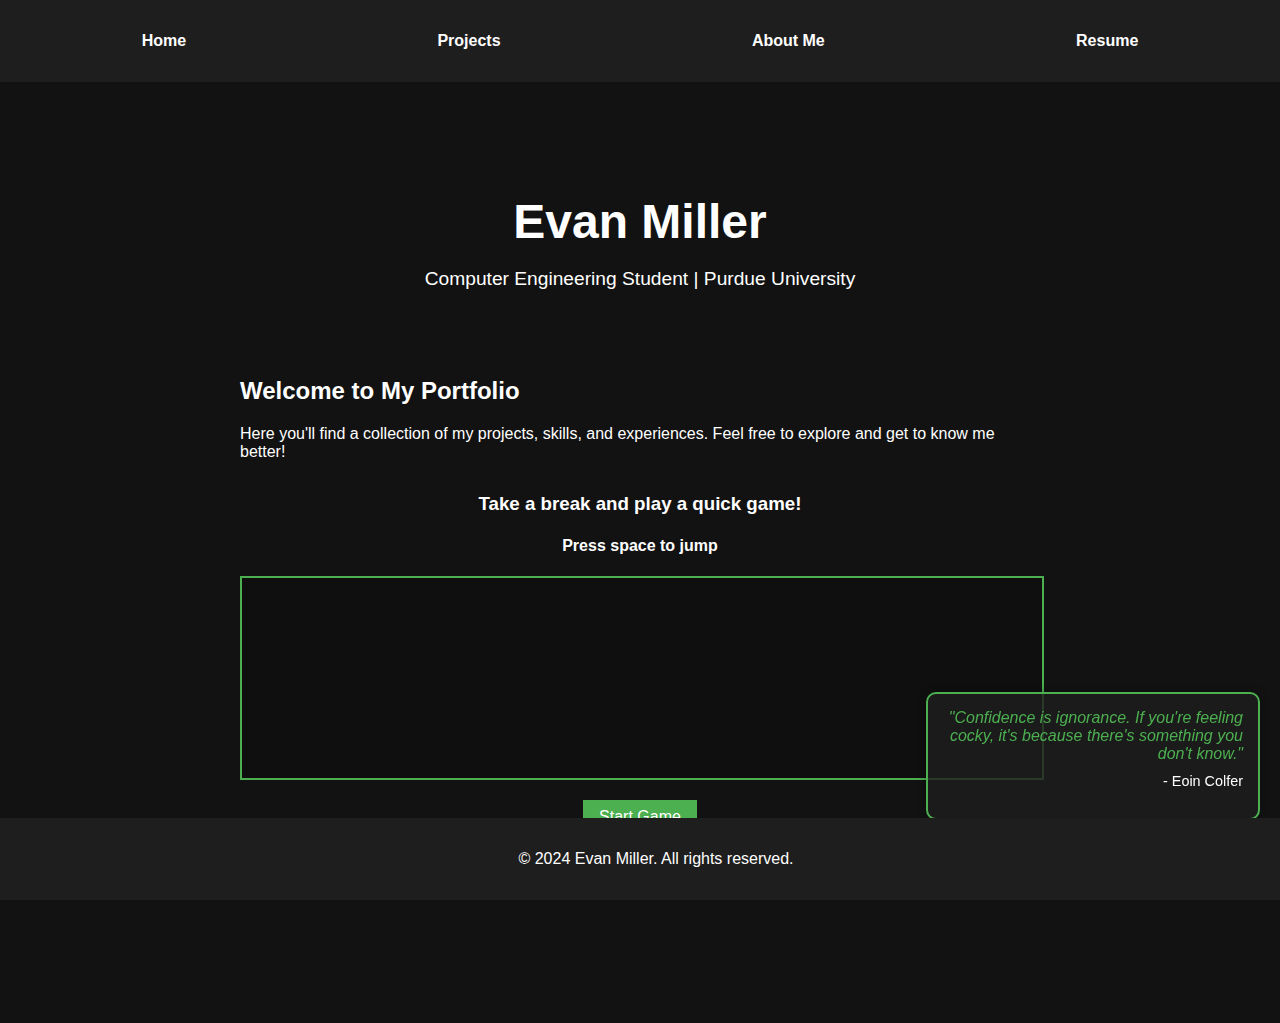
==== index.html @ 7215fd9c "Finished" ====
<!DOCTYPE html>
<html lang="en">
<head>
    <meta charset="UTF-8">
    <meta name="viewport" content="width=device-width, initial-scale=1.0">
    <title>John Doe - Computer Engineering Portfolio</title>
    <link rel="stylesheet" href="style.css">
</head>
<body>
    <nav>
        <ul>
            <li><a href="index.html" class="nav-link">Home</a></li>
            <li><a href="projects.html" class="nav-link">Projects</a></li>
            <li><a href="about.html" class="nav-link">About Me</a></li>
            <li><a href="resume.html" class="nav-link">Resume</a></li>
        </ul>
    </nav>

    <main>
        <div class="content fade-in">
            <div class="hero">
                <h1>Evan Miller</h1>
                <p>Computer Engineering Student | Purdue University</p>
            </div>
            <section>
                <h2>Welcome to My Portfolio</h2>
                <p>Here you'll find a collection of my projects, skills, and experiences. Feel free to explore and get to know me better!</p>
            </section>
            <div class="game-container">
                <h3>Take a break and play a quick game!</h3>
                <h4>Press space to jump</h4>
                <canvas id="gameCanvas" width="800" height="200"></canvas>
                <button id="startGame">Start Game</button>
                <p id="score">Score: 0</p>
            </div>
        </div>
    </main>

    <footer>
        <p>&copy; 2024 Evan Miller. All rights reserved.</p>
    </footer>

    <div class="quote-container">
        <p class="quote"></p>
        <p class="quote-author"></p>
    </div>

    <script src="script.js"></script>
</body>
</html>
---- style.css ----
/* General Styles */
body {
    font-family: Arial, sans-serif;
    background-color: #121212;
    color: #ffffff;
    margin: 0;
    padding: 0;
    transition: opacity 0.5s ease;
}

nav {
    background-color: #1e1e1e;
    padding: 1rem;
}

nav ul {
    list-style-type: none;
    padding: 0;
    display: flex;
    justify-content: space-around;
}

nav ul li a {
    color: #ffffff;
    text-decoration: none;
    font-weight: bold;
    transition: color 0.3s ease;
}

nav ul li a:hover {
    color: #4CAF50;
}

main {
    padding: 2rem;
    min-height: calc(100vh - 100px);
}

.content {
    max-width: 800px;
    margin: 0 auto;
}

footer {
    background-color: #1e1e1e;
    color: #ffffff;
    text-align: center;
    padding: 1rem;
    position: fixed;
    bottom: 0;
    width: 100%;
}

/* ... (keep the existing CSS, but replace the .quote selector with the following) ... */

.quote-container {
    position: fixed;
    bottom: 80px;
    right: 20px;
    max-width: 300px;
    background-color: rgba(30, 30, 30, 0.8);
    border: 2px solid #4CAF50;
    border-radius: 10px;
    padding: 15px;
    box-shadow: 0 0 10px rgba(0, 0, 0, 0.3);
}

.quote {
    font-style: italic;
    color: #4CAF50;
    text-align: right;
    margin: 0;
}

.quote-author {
    color: #ffffff;
    text-align: right;
    margin-top: 10px;
    font-size: 0.9em;
}

/* Add author-specific colors */
.author-pratchett { color: #FF6B6B; }
.author-riordan { color: #4ECDC4; }
.author-colfer { color: #45B7D1; }
.author-west { color: #FFA07A; }

/* Add this new style for the main content to prevent overlap with the quote */
main {
    padding: 2rem;
    min-height: calc(100vh - 180px);
    margin-bottom: 100px;
}

/* Adjust the footer to accommodate the new quote positioning */
footer {
    background-color: #1e1e1e;
    color: #ffffff;
    text-align: center;
    padding: 1rem;
    position: fixed;
    bottom: 0;
    width: 100%;
    z-index: 10;
}

/* Page-specific styles */
/* Index Page */
.hero {
    text-align: center;
    padding: 3rem 0;
}

.hero h1 {
    font-size: 3rem;
    margin-bottom: 1rem;
}

.hero p {
    font-size: 1.2rem;
}

/* Projects Page */
.project-card {
    background-color: #1e1e1e;
    padding: 1rem;
    border-radius: 5px;
    transition: transform 0.3s ease;
    display: flex;
    flex-direction: column;
}

.project-card:hover {
    transform: translateY(-5px);
}

.github-link {
    margin-top: auto;
    background-color: #4CAF50;
    color: white;
    text-decoration: none;
    padding: 0.5rem 1rem;
    border-radius: 5px;
    text-align: center;
    transition: background-color 0.3s ease;
}

.github-link:hover {
    background-color: #45a049;
}

/* About Me Page */
.skill-list {
    list-style-type: none;
    padding: 0;
}

.skill-item {
    background-color: #1e1e1e;
    margin-bottom: 10px;
    padding: 10px;
    border-radius: 5px;
    cursor: pointer;
    position: relative;
}

.skill-item:hover::after {
    content: attr(data-info);
    position: absolute;
    left: 100%;
    top: 0;
    background-color: #4CAF50;
    color: white;
    padding: 10px;
    border-radius: 5px;
    width: 200px;
    z-index: 1;
}

/* Resume Page */
.resume-grid {
    display: grid;
    grid-template-columns: repeat(auto-fit, minmax(250px, 1fr));
    gap: 2rem;
}

.resume-item {
    background-color: #1e1e1e;
    padding: 1rem;
    border-radius: 5px;
    transition: all 0.3s ease;
    opacity: 0;
    transform: scale(0.9);
}

.resume-item h3 {
    color: #4CAF50;
}

.resume-item ul {
    padding-left: 20px;
}

@keyframes popIn {
    0% {
        opacity: 0;
        transform: scale(0.9);
    }
    100% {
        opacity: 1;
        transform: scale(1);
    }
}

.resume-item.animate {
    animation: popIn 0.5s ease forwards;
}

/* Animations */
@keyframes fadeIn {
    from { opacity: 0; }
    to { opacity: 1; }
}

.fade-in {
    animation: fadeIn 1s ease-in;
}

/* Game */
.game-container {
    margin-top: 2rem;
    text-align: center;
}

#gameCanvas {
    border: 2px solid #4CAF50;
    background-color: #0f0f0f;
}

#startGame {
    margin-top: 1rem;
    padding: 0.5rem 1rem;
    font-size: 1rem;
    background-color: #4CAF50;
    color: white;
    border: none;
    cursor: pointer;
    transition: background-color 0.3s ease;
}

#startGame:hover {
    background-color: #45a049;
}

#score {
    margin-top: 1rem;
    font-size: 1.2rem;
}
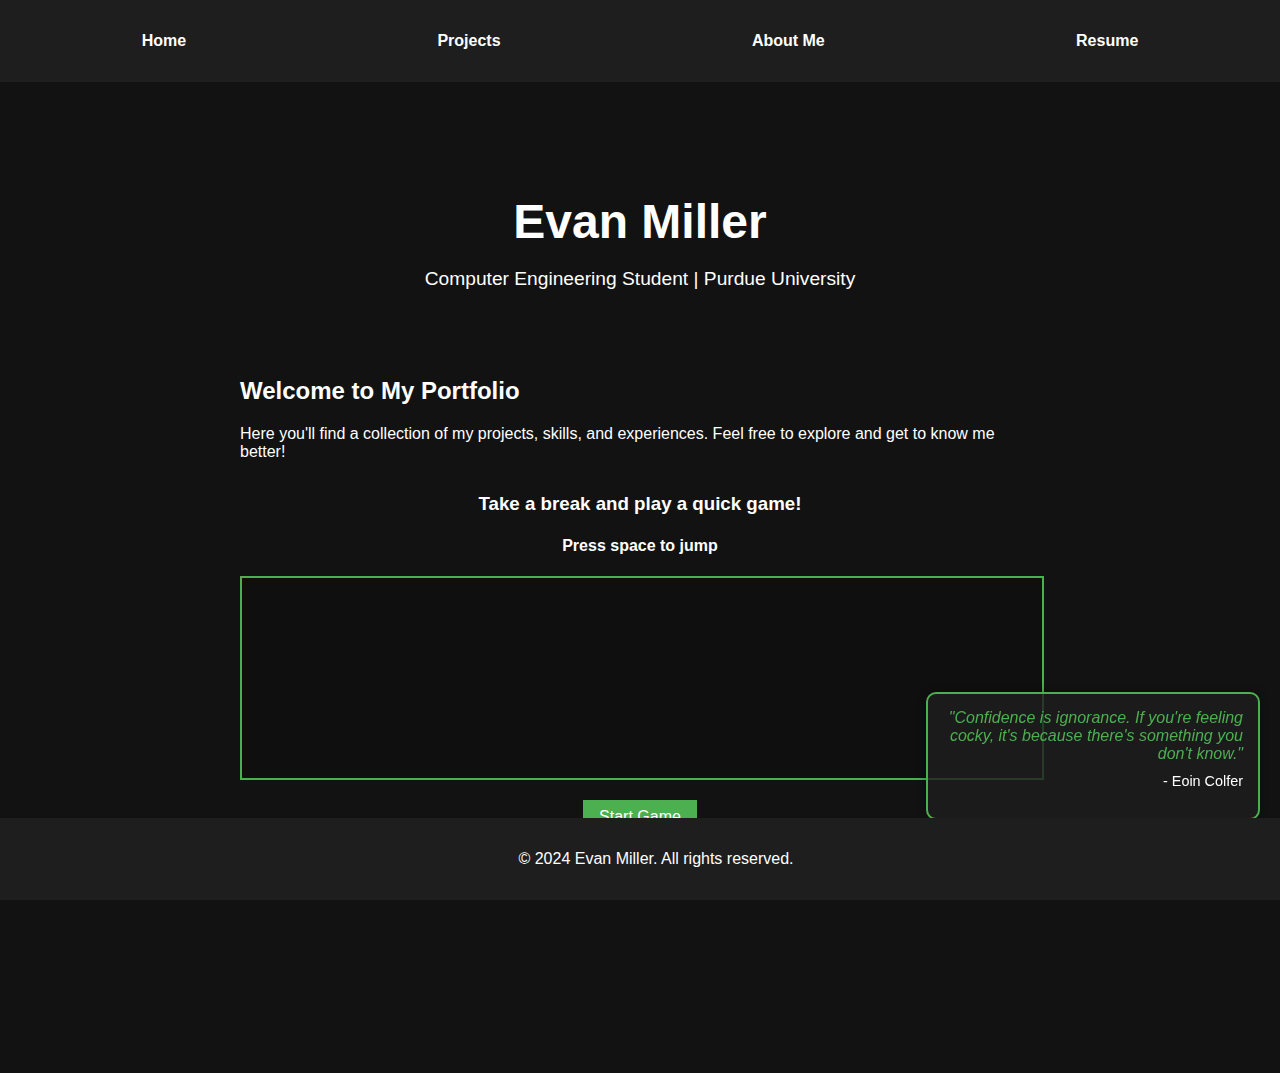
==== commit 2fdc730b: "UI updates" ====
--- a/index.html
+++ b/index.html
@@ -3,7 +3,7 @@
 <head>
     <meta charset="UTF-8">
     <meta name="viewport" content="width=device-width, initial-scale=1.0">
-    <title>John Doe - Computer Engineering Portfolio</title>
+    <title>Evan Miller - Computer Engineering Portfolio</title>
     <link rel="stylesheet" href="style.css">
 </head>
 <body>
@@ -35,7 +35,7 @@
             </div>
         </div>
     </main>
-
+    <div style="height: 50px;"></div>
     <footer>
         <p>&copy; 2024 Evan Miller. All rights reserved.</p>
     </footer>
--- a/style.css
+++ b/style.css
@@ -51,7 +51,6 @@
     width: 100%;
 }
 
-/* ... (keep the existing CSS, but replace the .quote selector with the following) ... */
 
 .quote-container {
     position: fixed;
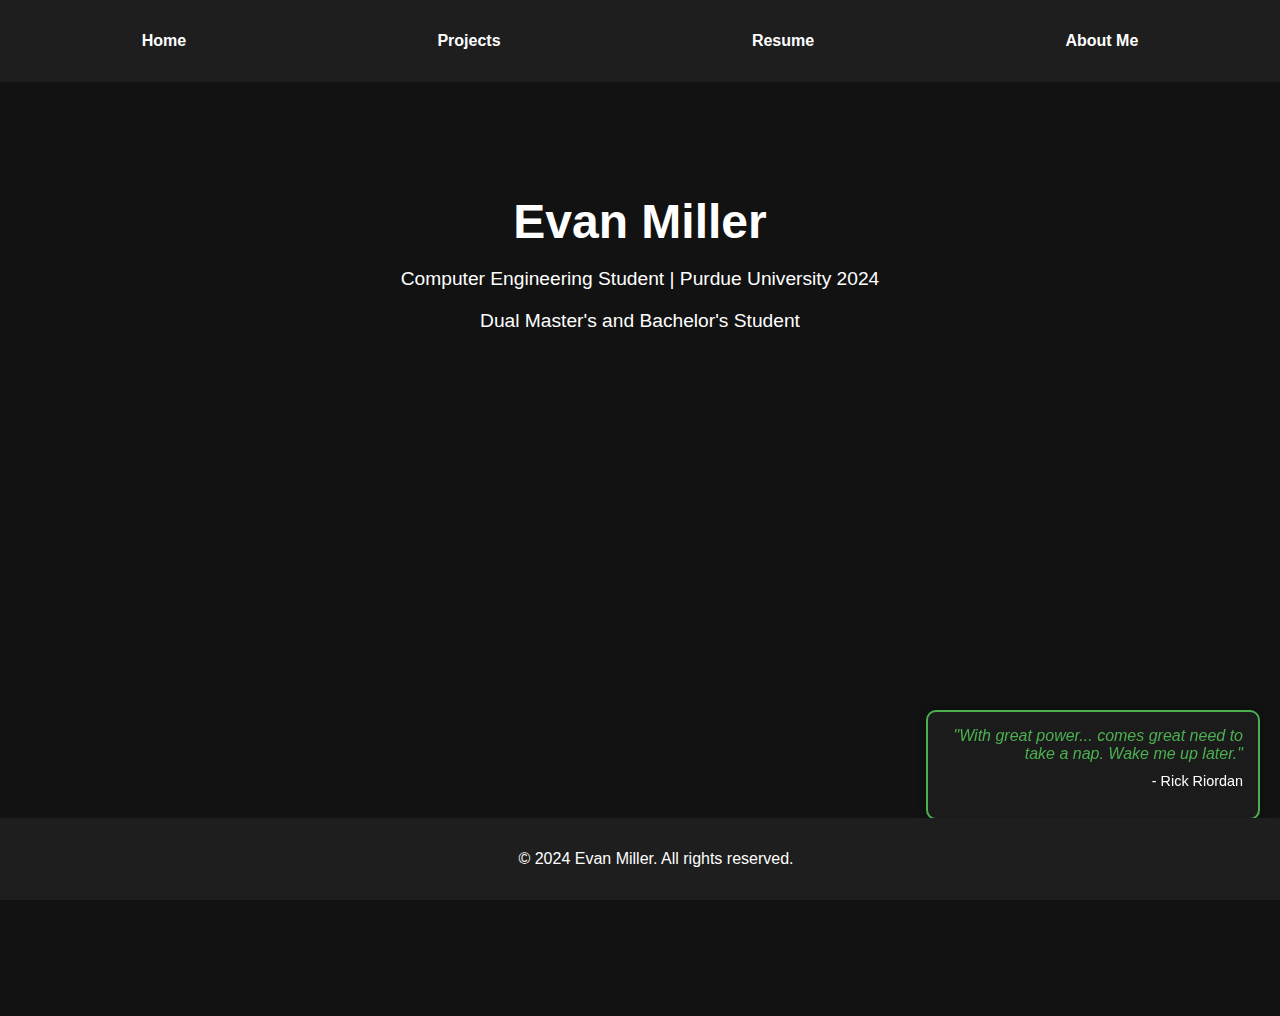
==== commit 7480834f: "Big changes" ====
--- a/index.html
+++ b/index.html
@@ -11,8 +11,8 @@
         <ul>
             <li><a href="index.html" class="nav-link">Home</a></li>
             <li><a href="projects.html" class="nav-link">Projects</a></li>
+            <li><a href="resume.html" class="nav-link">Resume</a></li>
             <li><a href="about.html" class="nav-link">About Me</a></li>
-            <li><a href="resume.html" class="nav-link">Resume</a></li>
         </ul>
     </nav>
 
@@ -20,19 +20,10 @@
         <div class="content fade-in">
             <div class="hero">
                 <h1>Evan Miller</h1>
-                <p>Computer Engineering Student | Purdue University</p>
+                <p>Computer Engineering Student | Purdue University 2024</p>
+                <p>Dual Master's and Bachelor's Student</p>
             </div>
-            <section>
-                <h2>Welcome to My Portfolio</h2>
-                <p>Here you'll find a collection of my projects, skills, and experiences. Feel free to explore and get to know me better!</p>
-            </section>
-            <div class="game-container">
-                <h3>Take a break and play a quick game!</h3>
-                <h4>Press space to jump</h4>
-                <canvas id="gameCanvas" width="800" height="200"></canvas>
-                <button id="startGame">Start Game</button>
-                <p id="score">Score: 0</p>
-            </div>
+            
         </div>
     </main>
     <div style="height: 50px;"></div>
--- a/style.css
+++ b/style.css
@@ -7,6 +7,51 @@
     padding: 0;
     transition: opacity 0.5s ease;
 }
+
+
+.box {
+    width: 50vw;
+    height: 50vw; 
+    max-width: 1000px; 
+    max-height: 500px; 
+    background-color: #3498db;
+    border-radius: 10px;
+    cursor: pointer;
+    position: relative; 
+    overflow: hidden; 
+}
+
+/* Media Query for smaller screens */
+@media (max-width: 600px) {
+    .box {
+      width: 80vw; /* Larger width for smaller screens */
+      height: 80vw; /* Maintain square aspect ratio */
+    }
+  
+    .expandableImage {
+      width: 30%; /* Increase the initial size of the image */
+      height: 30%; /* Increase the initial size of the image */
+    }
+}
+  
+#imageContainer {
+    position: absolute;
+    top: 0;
+    left: 0;
+    width: 100%;
+    height: 100%;
+}
+
+.expandableImage {
+    display: none;
+    position: absolute;
+    width: 100px;
+    height: 100px;
+    border-radius: 10px;
+    transition: transform 0.5s ease-in-out, width 0.5s ease-in-out, height 0.5s ease-in-out;
+    cursor: grab;
+}
+  
 
 nav {
     background-color: #1e1e1e;
@@ -78,20 +123,17 @@
     font-size: 0.9em;
 }
 
-/* Add author-specific colors */
 .author-pratchett { color: #FF6B6B; }
 .author-riordan { color: #4ECDC4; }
 .author-colfer { color: #45B7D1; }
 .author-west { color: #FFA07A; }
 
-/* Add this new style for the main content to prevent overlap with the quote */
 main {
     padding: 2rem;
     min-height: calc(100vh - 180px);
     margin-bottom: 100px;
 }
 
-/* Adjust the footer to accommodate the new quote positioning */
 footer {
     background-color: #1e1e1e;
     color: #ffffff;
@@ -103,7 +145,6 @@
     z-index: 10;
 }
 
-/* Page-specific styles */
 /* Index Page */
 .hero {
     text-align: center;
@@ -174,6 +215,46 @@
     border-radius: 5px;
     width: 200px;
     z-index: 1;
+}
+
+.button {
+    display: inline-block;
+    width: 40px;
+    height: 40px;
+    margin: 5px;
+    border-radius: 50%;
+    background-color: #f0f0f0;
+    text-align: center;
+    line-height: 40px;
+    text-decoration: none;
+    color: #000;
+    font-size: 20px;
+    transition: background-color 0.3s;
+}
+
+.button:hover {
+    background-color: #ddd;
+}
+
+.linkedin {
+    background-color: #0077b5;
+    color: white;
+}
+
+.email {
+    background-color: #d14836;
+    color: white;
+}
+
+.github {
+    background-color: #333;
+    color: white;
+}
+
+.button img {
+    width: 20px;
+    height: 20px;
+    vertical-align: middle;
 }
 
 /* Resume Page */
@@ -215,7 +296,6 @@
     animation: popIn 0.5s ease forwards;
 }
 
-/* Animations */
 @keyframes fadeIn {
     from { opacity: 0; }
     to { opacity: 1; }
@@ -225,33 +305,3 @@
     animation: fadeIn 1s ease-in;
 }
 
-/* Game */
-.game-container {
-    margin-top: 2rem;
-    text-align: center;
-}
-
-#gameCanvas {
-    border: 2px solid #4CAF50;
-    background-color: #0f0f0f;
-}
-
-#startGame {
-    margin-top: 1rem;
-    padding: 0.5rem 1rem;
-    font-size: 1rem;
-    background-color: #4CAF50;
-    color: white;
-    border: none;
-    cursor: pointer;
-    transition: background-color 0.3s ease;
-}
-
-#startGame:hover {
-    background-color: #45a049;
-}
-
-#score {
-    margin-top: 1rem;
-    font-size: 1.2rem;
-}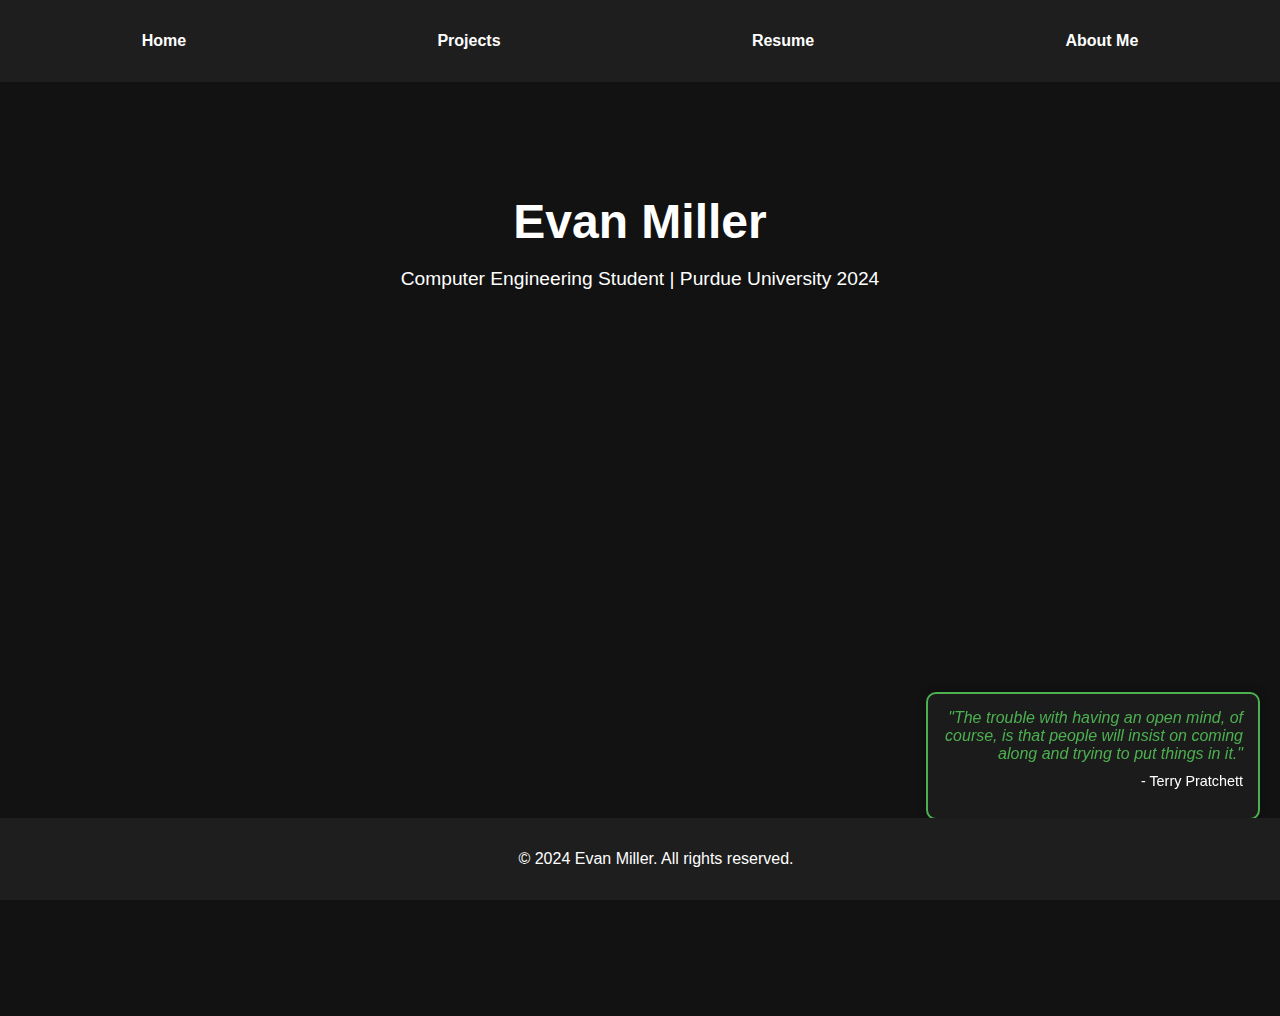
==== commit 219f481b: "Changes" ====
--- a/index.html
+++ b/index.html
@@ -21,7 +21,6 @@
             <div class="hero">
                 <h1>Evan Miller</h1>
                 <p>Computer Engineering Student | Purdue University 2024</p>
-                <p>Dual Master's and Bachelor's Student</p>
             </div>
             
         </div>
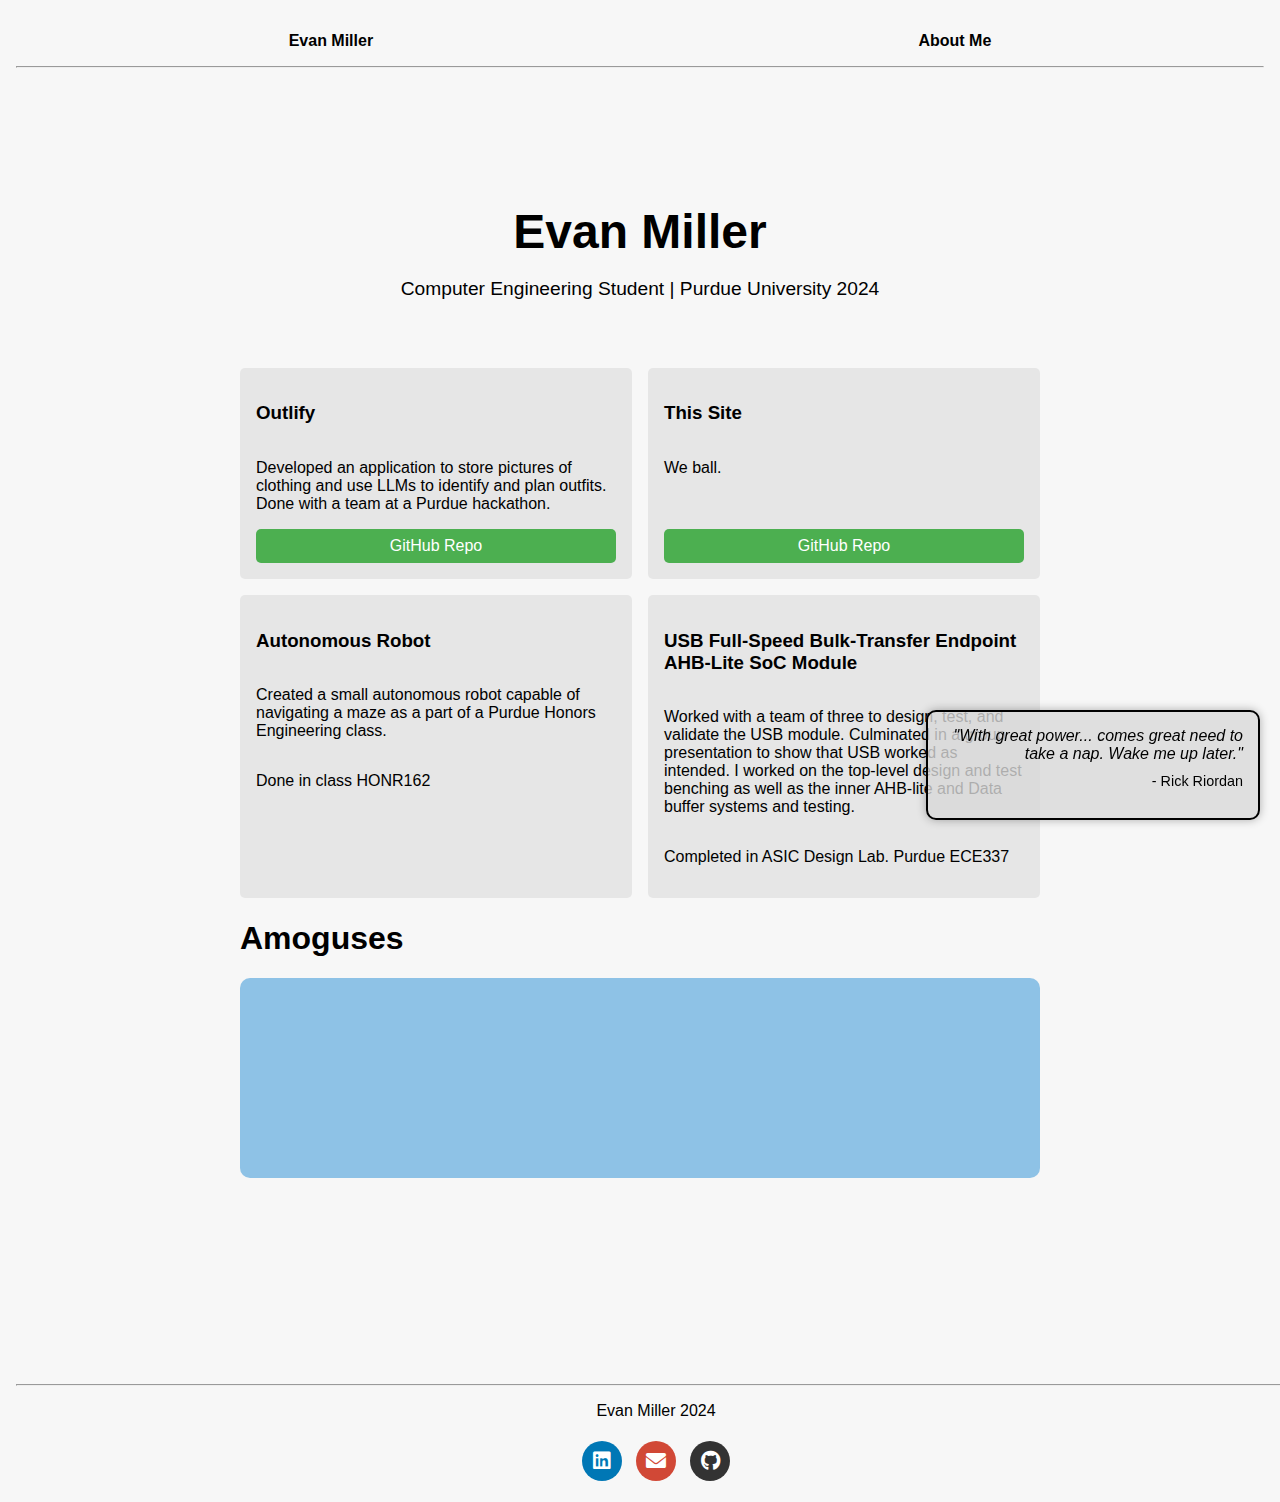
==== commit e28682b4: "were so back" ====
--- a/index.html
+++ b/index.html
@@ -3,19 +3,19 @@
 <head>
     <meta charset="UTF-8">
     <meta name="viewport" content="width=device-width, initial-scale=1.0">
-    <title>Evan Miller - Computer Engineering Portfolio</title>
+    <title>Computer Engineering Portfolio</title>
     <link rel="stylesheet" href="style.css">
+    <link rel="stylesheet" href="https://cdnjs.cloudflare.com/ajax/libs/font-awesome/6.0.0-beta3/css/all.min.css">
 </head>
 <body>
     <nav>
         <ul>
-            <li><a href="index.html" class="nav-link">Home</a></li>
-            <li><a href="projects.html" class="nav-link">Projects</a></li>
-            <li><a href="resume.html" class="nav-link">Resume</a></li>
+            <li><a href="index.html" class="nav-link">Evan Miller</a></li>
             <li><a href="about.html" class="nav-link">About Me</a></li>
         </ul>
+        <hr>
     </nav>
-
+    
     <main>
         <div class="content fade-in">
             <div class="hero">
@@ -24,10 +24,53 @@
             </div>
             
         </div>
+        <div class="content fade-in">
+            <div class="project-grid">
+                <div class="project-card">
+                    <h3>Outlify</h3>
+                    <p>Developed an application to store pictures of clothing and use LLMs to identify and plan outfits. Done with a team at a Purdue hackathon.</p>
+                    <a href="https://github.com/sdrshn-nmbr/Outlify" class="github-link" target="_blank">GitHub Repo</a>
+                </div>
+                <div class="project-card">
+                    <h3>This Site</h3>
+                    <p>We ball.</p>
+                    <a href="https://github.com/evanmiller620/evanmiller620.github.io" class="github-link" target="_blank">GitHub Repo</a>
+                </div>
+                <div class="project-card">
+                    <h3>Autonomous Robot</h3>
+                    <p>Created a small autonomous robot capable of navigating a maze as a part of a Purdue Honors Engineering class.</p>
+                    <p>Done in class HONR162</p>
+                </div>
+                <div class="project-card">
+                    <h3>USB Full-Speed Bulk-Transfer Endpoint AHB-Lite SoC Module</h3>
+                    <p>Worked with a team of three to design, test, and validate the USB module. Culminated in a group presentation to show that USB worked as intended. I worked on the top-level design and test benching as well as the inner AHB-lite and Data buffer systems and testing.</p>
+                    <p >Completed in ASIC Design Lab. Purdue ECE337</p>
+                </div>
+            </div>
+            <h1>Amoguses</h1>
+            <div class="box" id="clickableBox">
+                <div id="imageContainer">
+                  <img src="image1.png" alt="Gojo" class="expandableImage">
+                  <img src="image2.png" alt="Shikanoko" class="expandableImage">
+                  <img src="image3.png" alt="amogus" class="expandableImage">
+                  <img src="image4.png" alt="amogus" class="expandableImage">
+                </div>
+            </div>
+        </div>
     </main>
     <div style="height: 50px;"></div>
     <footer>
-        <p>&copy; 2024 Evan Miller. All rights reserved.</p>
+        <hr>
+        <p>Evan Miller 2024</p>
+        <a href="https://www.linkedin.com/in/evan-miller-profile/" class="button linkedin" target="_blank">
+            <i class="fab fa-linkedin"></i>
+        </a>
+        <a href="mailto:evanlmiller20@gmail.com" class="button email" target="_blank">
+            <i class="fas fa-envelope"></i>
+        </a>
+        <a href="https://github.com/evanmiller620" class="button github" target="_blank">
+            <i class="fab fa-github"></i>
+        </a>
     </footer>
 
     <div class="quote-container">
--- a/style.css
+++ b/style.css
@@ -1,20 +1,19 @@
 /* General Styles */
 body {
     font-family: Arial, sans-serif;
-    background-color: #121212;
-    color: #ffffff;
+    background-color: #f7f7f7;
+    color: #000000;
     margin: 0;
     padding: 0;
-    transition: opacity 0.5s ease;
+    /* transition: opacity 0.5s ease; */
 }
 
 
 .box {
-    width: 50vw;
     height: 50vw; 
-    max-width: 1000px; 
-    max-height: 500px; 
-    background-color: #3498db;
+    max-width: 800px; 
+    max-height: 200px; 
+    background-color: #8ec2e6;
     border-radius: 10px;
     cursor: pointer;
     position: relative; 
@@ -54,7 +53,6 @@
   
 
 nav {
-    background-color: #1e1e1e;
     padding: 1rem;
 }
 
@@ -66,7 +64,7 @@
 }
 
 nav ul li a {
-    color: #ffffff;
+    color: #000000;
     text-decoration: none;
     font-weight: bold;
     transition: color 0.3s ease;
@@ -76,9 +74,11 @@
     color: #4CAF50;
 }
 
-main {
-    padding: 2rem;
-    min-height: calc(100vh - 100px);
+.project-grid {
+    display: grid;
+    grid-template-columns: repeat(auto-fill, minmax(300px, 1fr));
+    gap: 1rem;
+
 }
 
 .content {
@@ -87,11 +87,10 @@
 }
 
 footer {
-    background-color: #1e1e1e;
-    color: #ffffff;
+    color: #000000;
     text-align: center;
     padding: 1rem;
-    position: fixed;
+    /* position: fixed; */
     bottom: 0;
     width: 100%;
 }
@@ -102,31 +101,27 @@
     bottom: 80px;
     right: 20px;
     max-width: 300px;
-    background-color: rgba(30, 30, 30, 0.8);
-    border: 2px solid #4CAF50;
+    background-color: rgba(216, 216, 216, 0.8);
+    border: 2px solid #000000;
     border-radius: 10px;
     padding: 15px;
     box-shadow: 0 0 10px rgba(0, 0, 0, 0.3);
+    z-index: 101;
 }
 
 .quote {
     font-style: italic;
-    color: #4CAF50;
+    color: #000000;
     text-align: right;
     margin: 0;
 }
 
 .quote-author {
-    color: #ffffff;
+    color: #000000;
     text-align: right;
     margin-top: 10px;
     font-size: 0.9em;
 }
-
-.author-pratchett { color: #FF6B6B; }
-.author-riordan { color: #4ECDC4; }
-.author-colfer { color: #45B7D1; }
-.author-west { color: #FFA07A; }
 
 main {
     padding: 2rem;
@@ -134,16 +129,6 @@
     margin-bottom: 100px;
 }
 
-footer {
-    background-color: #1e1e1e;
-    color: #ffffff;
-    text-align: center;
-    padding: 1rem;
-    position: fixed;
-    bottom: 0;
-    width: 100%;
-    z-index: 10;
-}
 
 /* Index Page */
 .hero {
@@ -160,12 +145,11 @@
     font-size: 1.2rem;
 }
 
-/* Projects Page */
 .project-card {
-    background-color: #1e1e1e;
+    background-color: #e6e6e6;
     padding: 1rem;
     border-radius: 5px;
-    transition: transform 0.3s ease;
+    transition: transform 0.2s ease;
     display: flex;
     flex-direction: column;
 }
@@ -187,34 +171,6 @@
 
 .github-link:hover {
     background-color: #45a049;
-}
-
-/* About Me Page */
-.skill-list {
-    list-style-type: none;
-    padding: 0;
-}
-
-.skill-item {
-    background-color: #1e1e1e;
-    margin-bottom: 10px;
-    padding: 10px;
-    border-radius: 5px;
-    cursor: pointer;
-    position: relative;
-}
-
-.skill-item:hover::after {
-    content: attr(data-info);
-    position: absolute;
-    left: 100%;
-    top: 0;
-    background-color: #4CAF50;
-    color: white;
-    padding: 10px;
-    border-radius: 5px;
-    width: 200px;
-    z-index: 1;
 }
 
 .button {
@@ -256,52 +212,3 @@
     height: 20px;
     vertical-align: middle;
 }
-
-/* Resume Page */
-.resume-grid {
-    display: grid;
-    grid-template-columns: repeat(auto-fit, minmax(250px, 1fr));
-    gap: 2rem;
-}
-
-.resume-item {
-    background-color: #1e1e1e;
-    padding: 1rem;
-    border-radius: 5px;
-    transition: all 0.3s ease;
-    opacity: 0;
-    transform: scale(0.9);
-}
-
-.resume-item h3 {
-    color: #4CAF50;
-}
-
-.resume-item ul {
-    padding-left: 20px;
-}
-
-@keyframes popIn {
-    0% {
-        opacity: 0;
-        transform: scale(0.9);
-    }
-    100% {
-        opacity: 1;
-        transform: scale(1);
-    }
-}
-
-.resume-item.animate {
-    animation: popIn 0.5s ease forwards;
-}
-
-@keyframes fadeIn {
-    from { opacity: 0; }
-    to { opacity: 1; }
-}
-
-.fade-in {
-    animation: fadeIn 1s ease-in;
-}
-
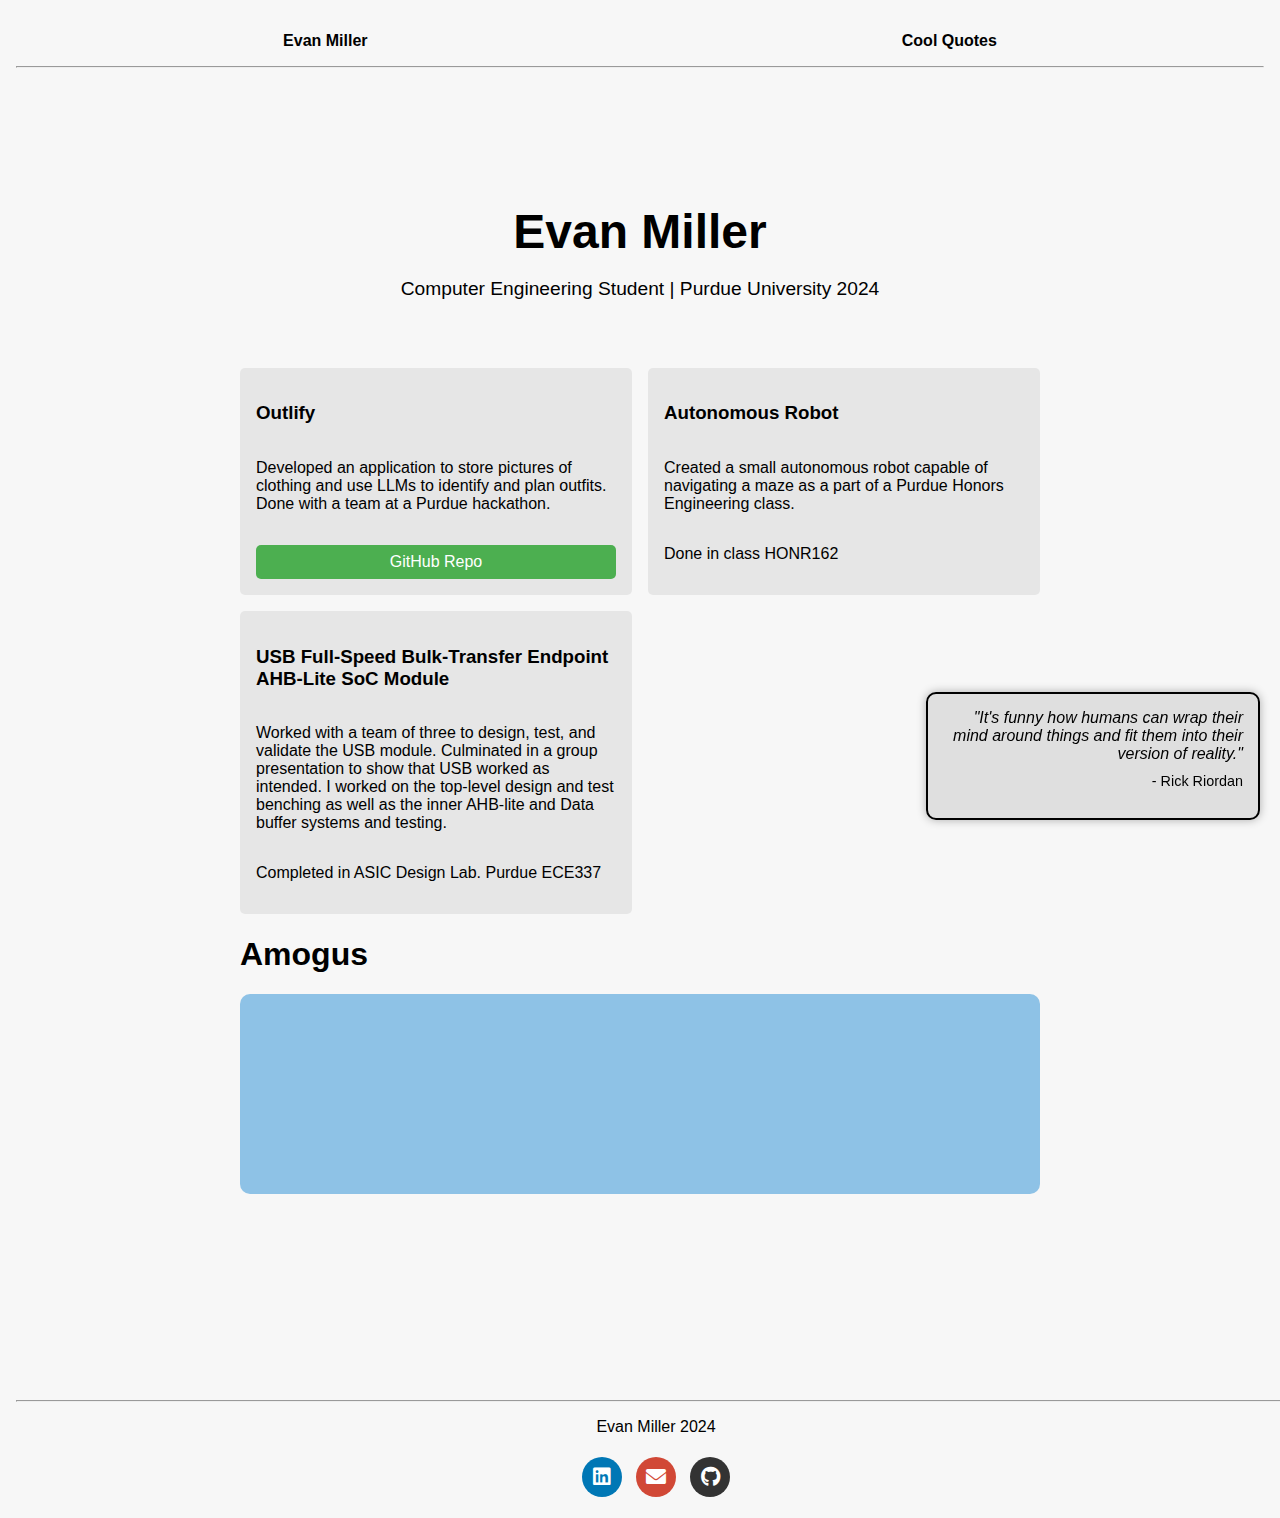
==== commit bce3e872: "womp womp" ====
--- a/index.html
+++ b/index.html
@@ -11,7 +11,7 @@
     <nav>
         <ul>
             <li><a href="index.html" class="nav-link">Evan Miller</a></li>
-            <li><a href="about.html" class="nav-link">About Me</a></li>
+            <li><a href="about.html" class="nav-link">Cool Quotes</a></li>
         </ul>
         <hr>
     </nav>
@@ -31,11 +31,11 @@
                     <p>Developed an application to store pictures of clothing and use LLMs to identify and plan outfits. Done with a team at a Purdue hackathon.</p>
                     <a href="https://github.com/sdrshn-nmbr/Outlify" class="github-link" target="_blank">GitHub Repo</a>
                 </div>
-                <div class="project-card">
+                <!-- <div class="project-card">
                     <h3>This Site</h3>
                     <p>We ball.</p>
                     <a href="https://github.com/evanmiller620/evanmiller620.github.io" class="github-link" target="_blank">GitHub Repo</a>
-                </div>
+                </div> -->
                 <div class="project-card">
                     <h3>Autonomous Robot</h3>
                     <p>Created a small autonomous robot capable of navigating a maze as a part of a Purdue Honors Engineering class.</p>
@@ -47,7 +47,7 @@
                     <p >Completed in ASIC Design Lab. Purdue ECE337</p>
                 </div>
             </div>
-            <h1>Amoguses</h1>
+            <h1>Amogus</h1>
             <div class="box" id="clickableBox">
                 <div id="imageContainer">
                   <img src="image1.png" alt="Gojo" class="expandableImage">
--- a/style.css
+++ b/style.css
@@ -212,3 +212,31 @@
     height: 20px;
     vertical-align: middle;
 }
+
+.quote-grid {
+    display: grid;
+    grid-template-columns: 1fr;
+    gap: 10px;
+    max-width: 600px;
+    margin: auto;
+}
+.quote-card {
+    background-color: #f5f5f5;
+    padding: 15px;
+    border-radius: 8px;
+    box-shadow: 0 2px 4px rgba(0, 0, 0, 0.1);
+    transition: background-color 0.3s ease, box-shadow 0.3s ease;
+}
+.quote-card:hover {
+    background-color: #e0e0e0;
+    box-shadow: 0 4px 8px rgba(0, 0, 0, 0.2);
+}
+.author {
+    font-weight: bold;
+    margin-bottom: 5px;
+    color: #333;
+}
+.quote-text {
+    font-style: italic;
+    color: #555;
+}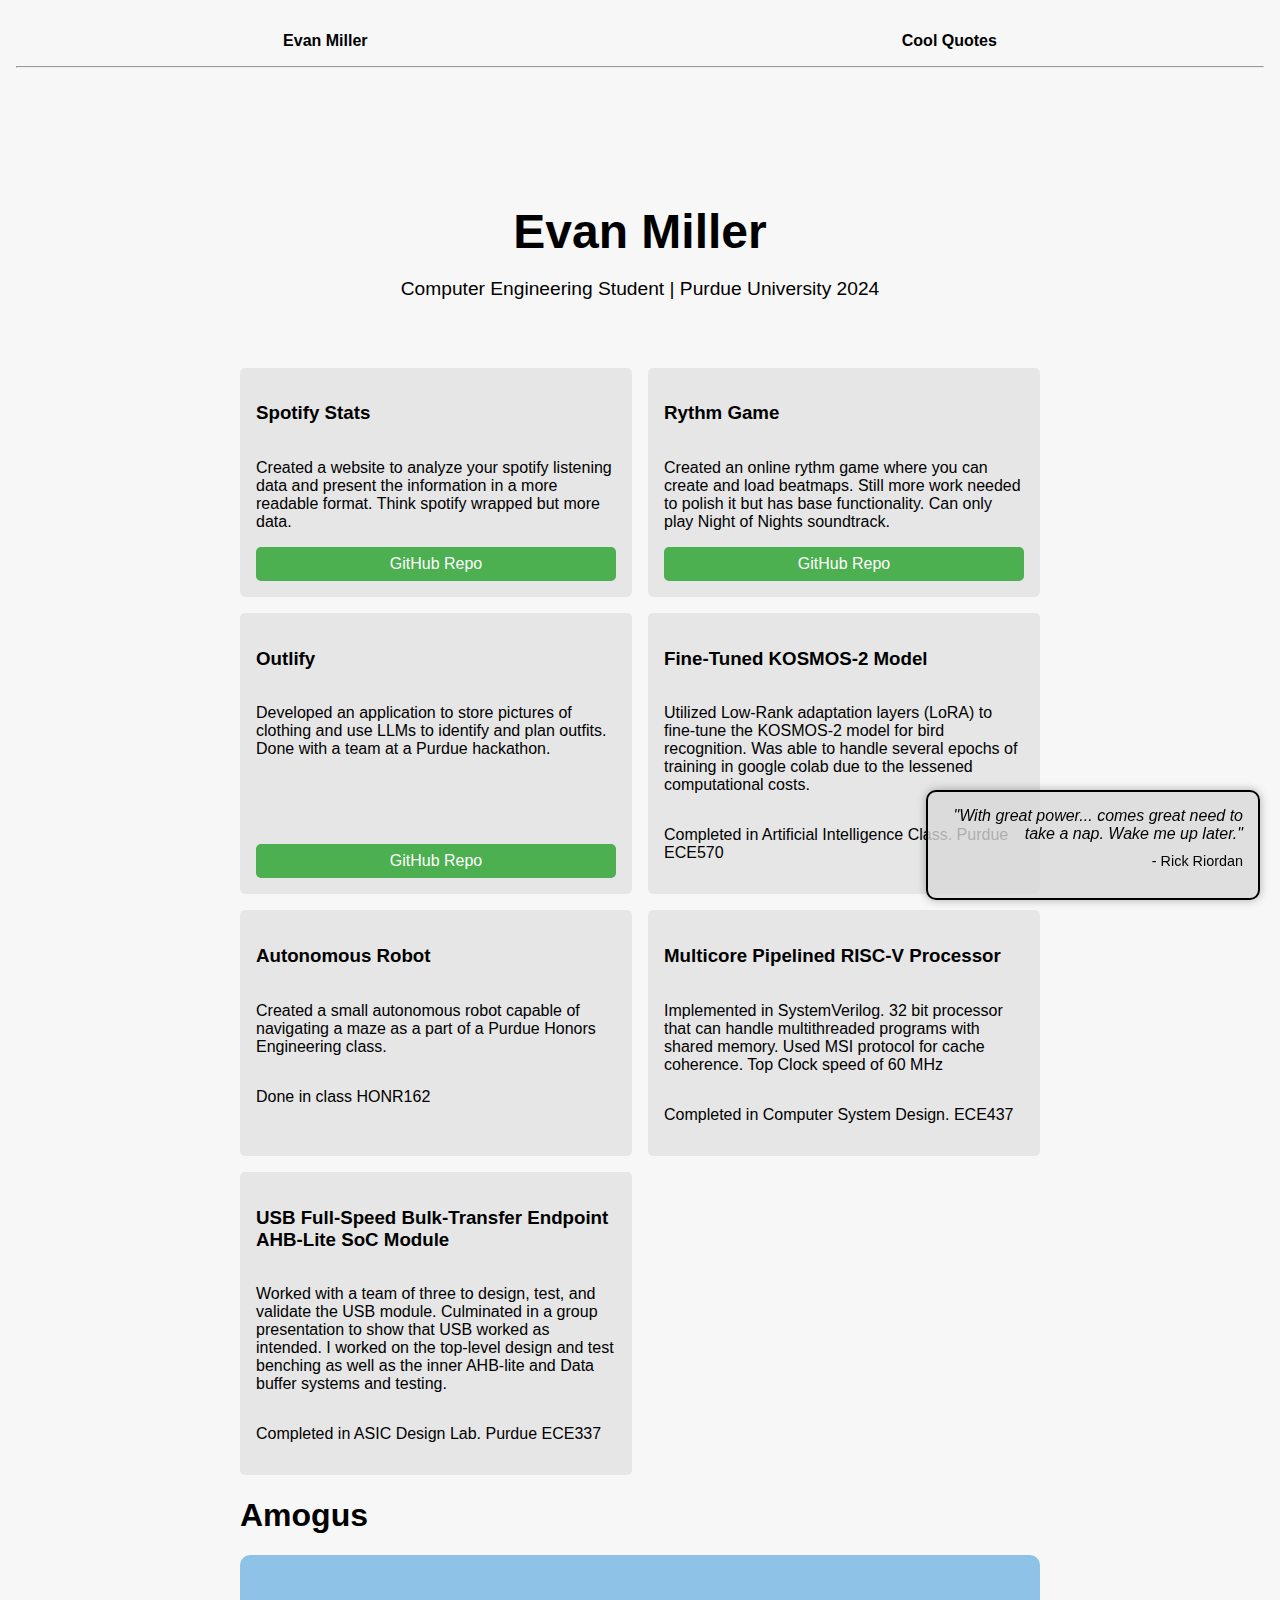
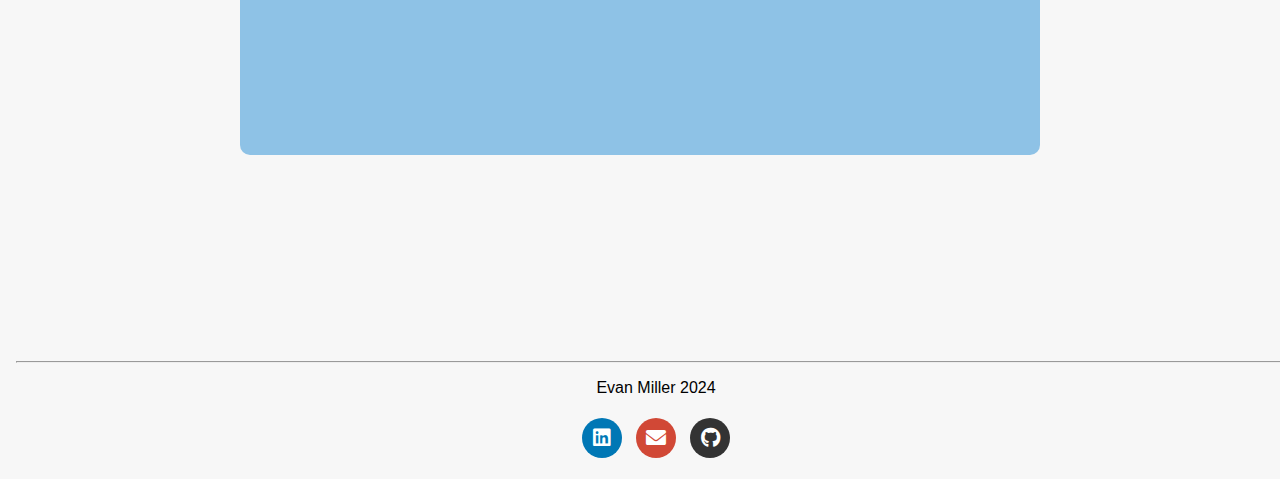
==== commit 55f61def: "More projects" ====
--- a/index.html
+++ b/index.html
@@ -27,19 +27,35 @@
         <div class="content fade-in">
             <div class="project-grid">
                 <div class="project-card">
+                    <h3>Spotify Stats</h3>
+                    <p>Created a website to analyze your spotify listening data and present the information in a more readable format. Think spotify wrapped but more data.</p>
+                    <a href="https://github.com/evanmiller620/Spotify-Stats" class="github-link" target="_blank">GitHub Repo</a>
+                </div>
+                <div class="project-card">
+                    <h3>Rythm Game</h3>
+                    <p>Created an online rythm game where you can create and load beatmaps. Still more work needed to polish it but has base functionality. Can only play Night of Nights soundtrack.</p>
+                    <a href="https://github.com/evanmiller620/RhythmGame" class="github-link" target="_blank">GitHub Repo</a>
+                </div>
+                <div class="project-card">
                     <h3>Outlify</h3>
                     <p>Developed an application to store pictures of clothing and use LLMs to identify and plan outfits. Done with a team at a Purdue hackathon.</p>
                     <a href="https://github.com/sdrshn-nmbr/Outlify" class="github-link" target="_blank">GitHub Repo</a>
                 </div>
-                <!-- <div class="project-card">
-                    <h3>This Site</h3>
-                    <p>We ball.</p>
-                    <a href="https://github.com/evanmiller620/evanmiller620.github.io" class="github-link" target="_blank">GitHub Repo</a>
-                </div> -->
+                <div class="project-card">
+                    <h3>Fine-Tuned KOSMOS-2 Model</h3>
+                    <p>Utilized Low-Rank adaptation layers (LoRA) to fine-tune the KOSMOS-2 model for bird recognition. Was able to handle several epochs of training in google colab due to the lessened computational costs.</p>
+                    <p >Completed in Artificial Intelligence Class. Purdue ECE570</p>
+                    <!-- <a href="" class="github-link" target="_blank">GitHub Repo</a> -->
+                </div>
                 <div class="project-card">
                     <h3>Autonomous Robot</h3>
                     <p>Created a small autonomous robot capable of navigating a maze as a part of a Purdue Honors Engineering class.</p>
                     <p>Done in class HONR162</p>
+                </div>
+                <div class="project-card">
+                    <h3>Multicore Pipelined RISC-V Processor</h3>
+                    <p>Implemented in SystemVerilog. 32 bit processor that can handle multithreaded programs with shared memory. Used MSI protocol for cache coherence. Top Clock speed of 60 MHz</p>
+                    <p >Completed in Computer System Design. ECE437</p>
                 </div>
                 <div class="project-card">
                     <h3>USB Full-Speed Bulk-Transfer Endpoint AHB-Lite SoC Module</h3>
--- a/style.css
+++ b/style.css
@@ -98,7 +98,7 @@
 
 .quote-container {
     position: fixed;
-    bottom: 80px;
+    bottom: 0px;
     right: 20px;
     max-width: 300px;
     background-color: rgba(216, 216, 216, 0.8);
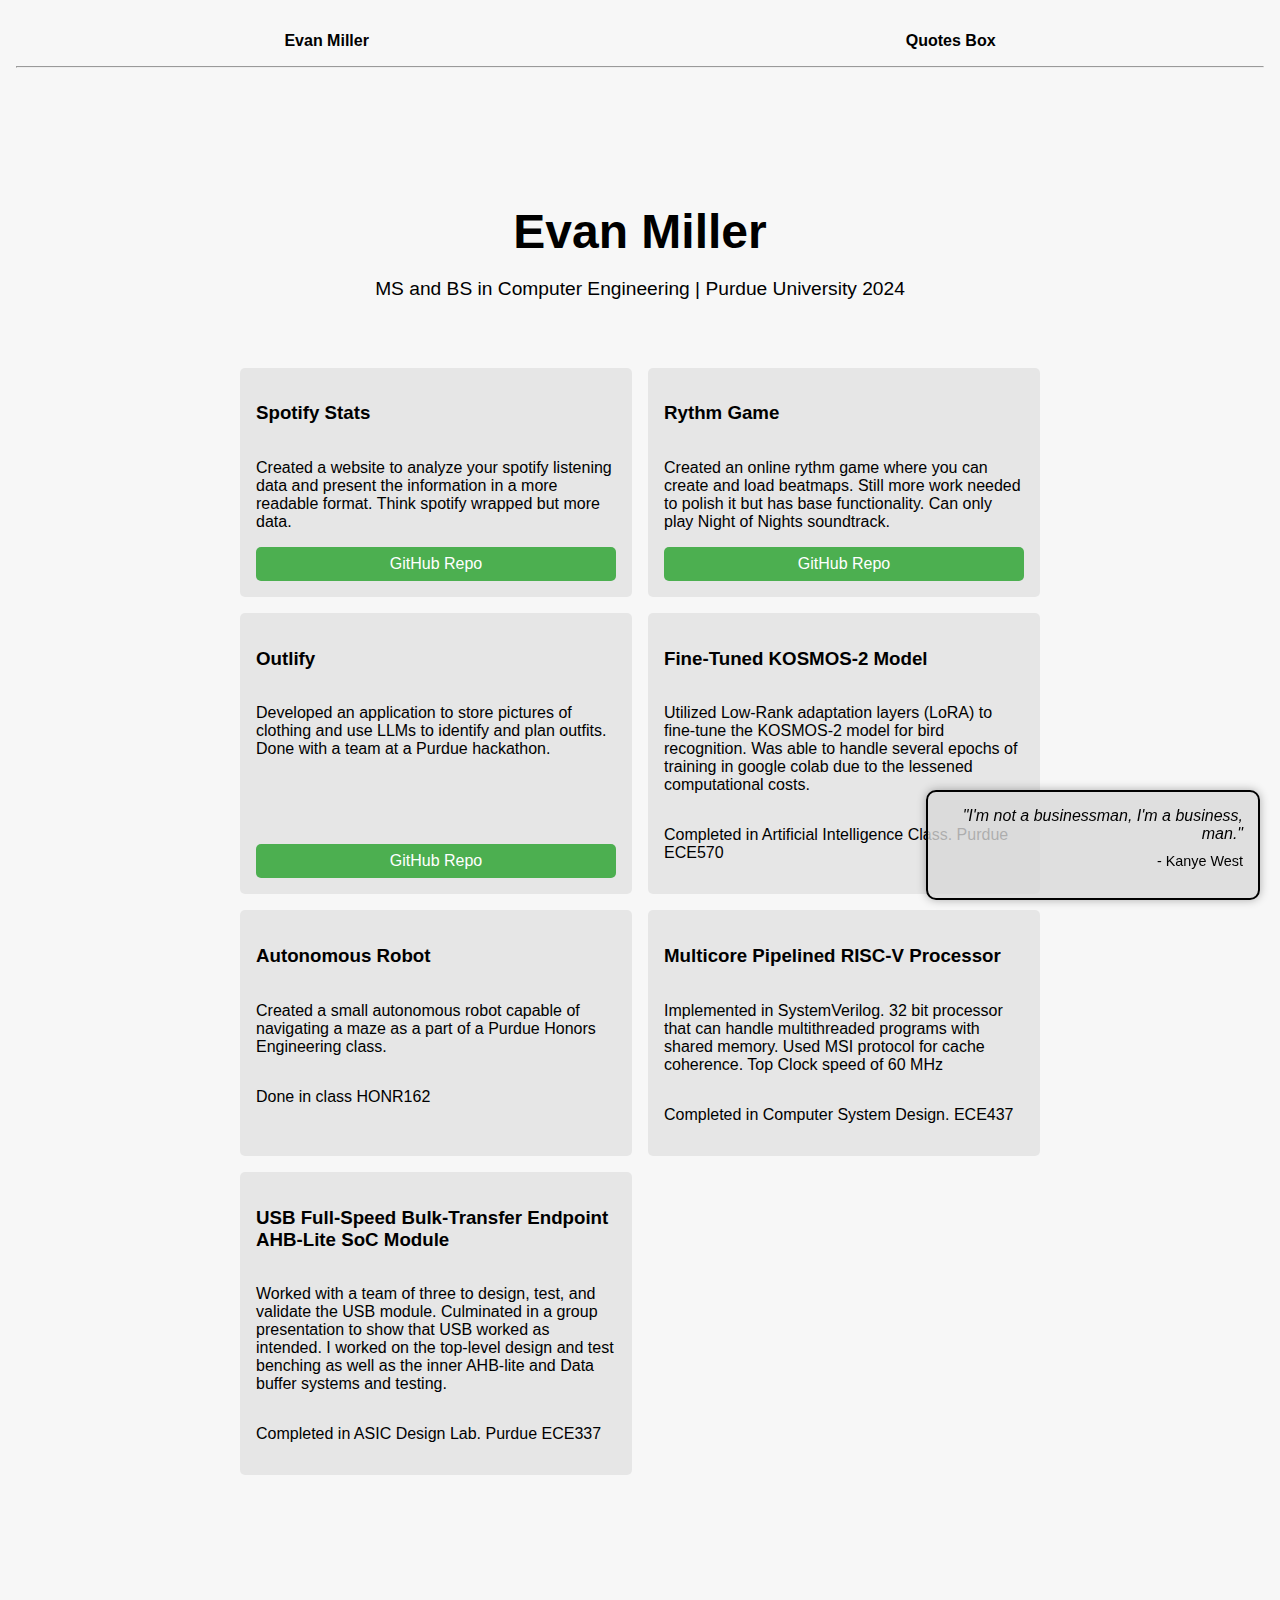
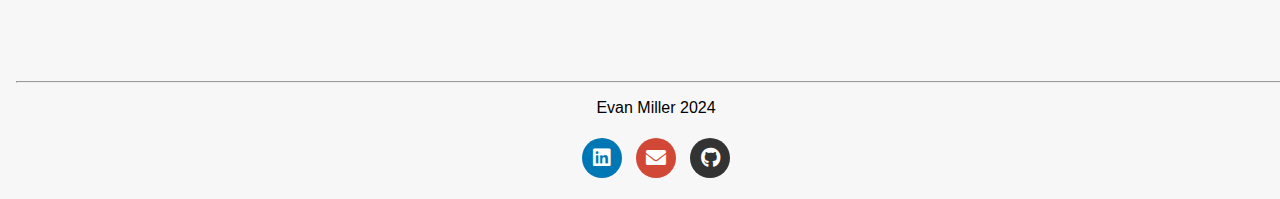
==== commit 9d4d3cf8: "More professional" ====
--- a/index.html
+++ b/index.html
@@ -11,7 +11,7 @@
     <nav>
         <ul>
             <li><a href="index.html" class="nav-link">Evan Miller</a></li>
-            <li><a href="about.html" class="nav-link">Cool Quotes</a></li>
+            <li><a href="about.html" class="nav-link">Quotes Box</a></li>
         </ul>
         <hr>
     </nav>
@@ -20,7 +20,7 @@
         <div class="content fade-in">
             <div class="hero">
                 <h1>Evan Miller</h1>
-                <p>Computer Engineering Student | Purdue University 2024</p>
+                <p>MS and BS in Computer Engineering | Purdue University 2024</p>
             </div>
             
         </div>
@@ -63,7 +63,7 @@
                     <p >Completed in ASIC Design Lab. Purdue ECE337</p>
                 </div>
             </div>
-            <h1>Amogus</h1>
+            <!-- <h1>Amogus</h1>
             <div class="box" id="clickableBox">
                 <div id="imageContainer">
                   <img src="image1.png" alt="Gojo" class="expandableImage">
@@ -71,7 +71,7 @@
                   <img src="image3.png" alt="amogus" class="expandableImage">
                   <img src="image4.png" alt="amogus" class="expandableImage">
                 </div>
-            </div>
+            </div> -->
         </div>
     </main>
     <div style="height: 50px;"></div>
